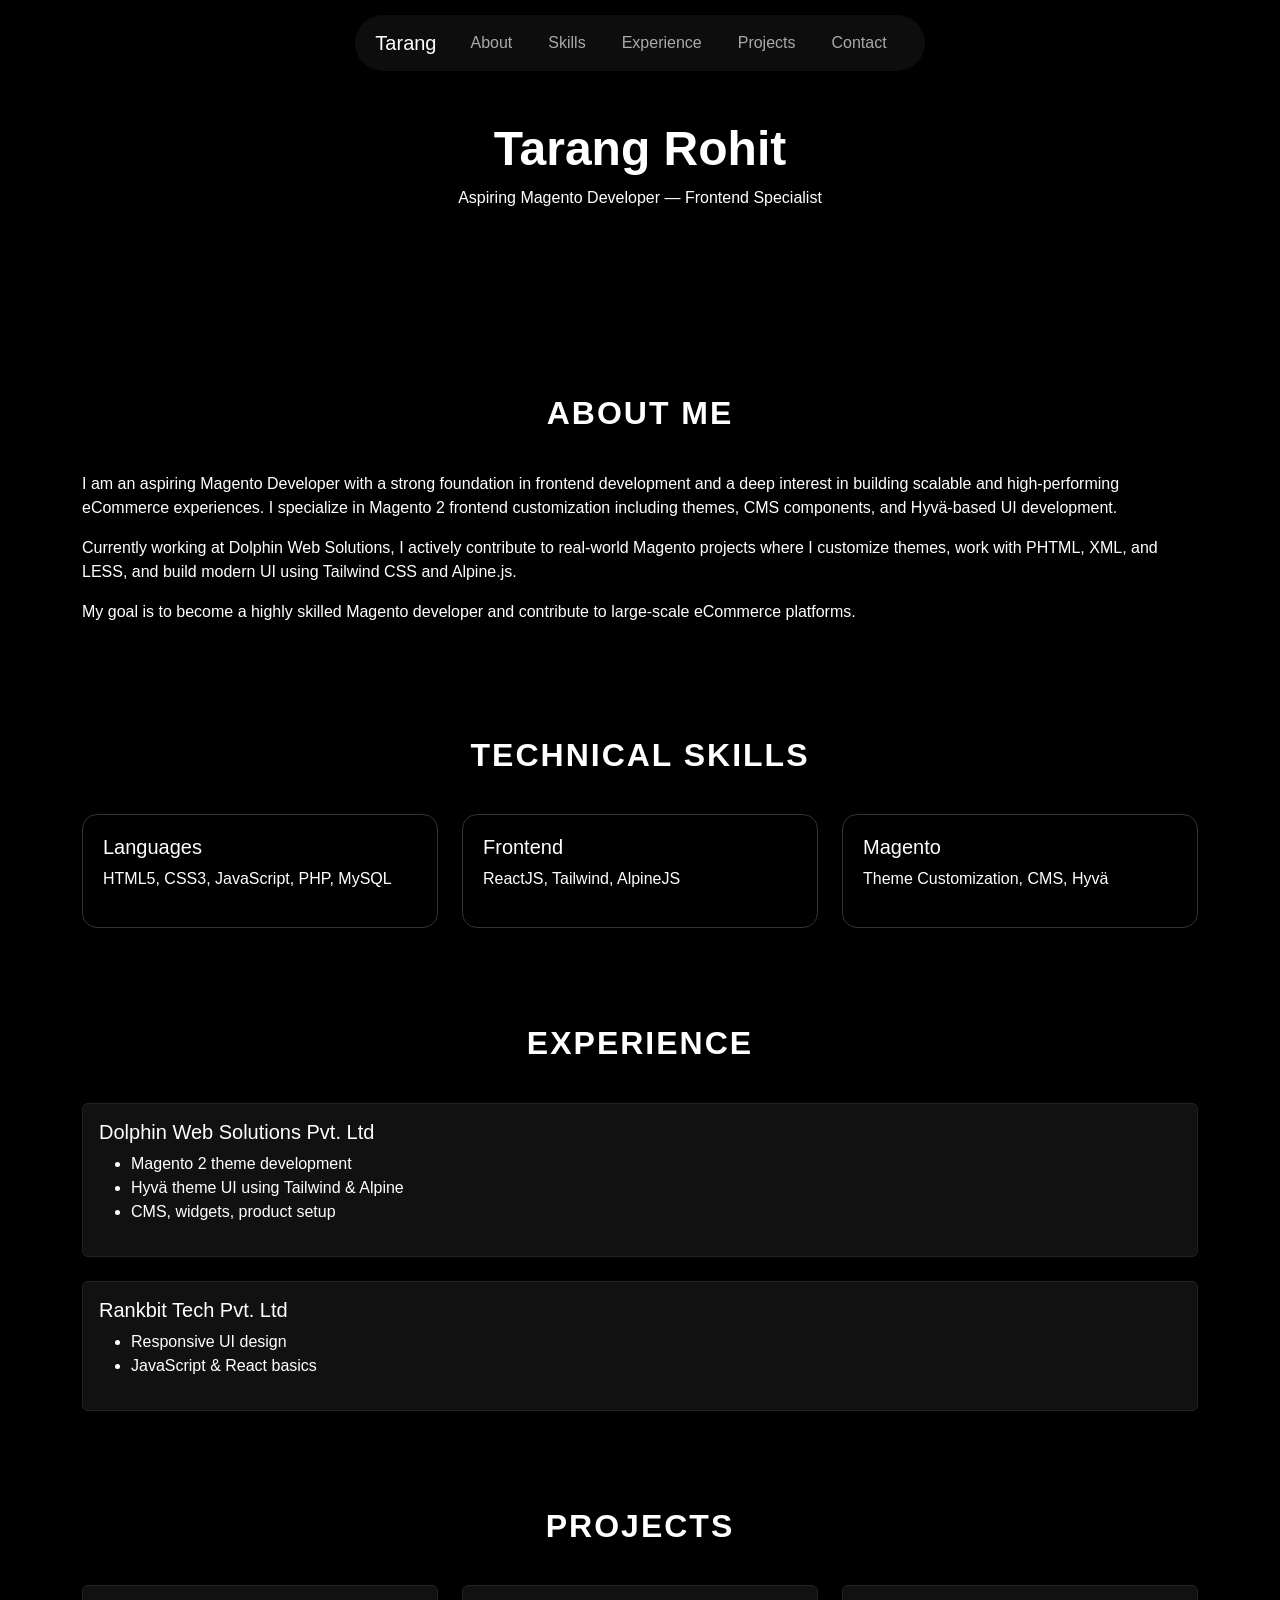
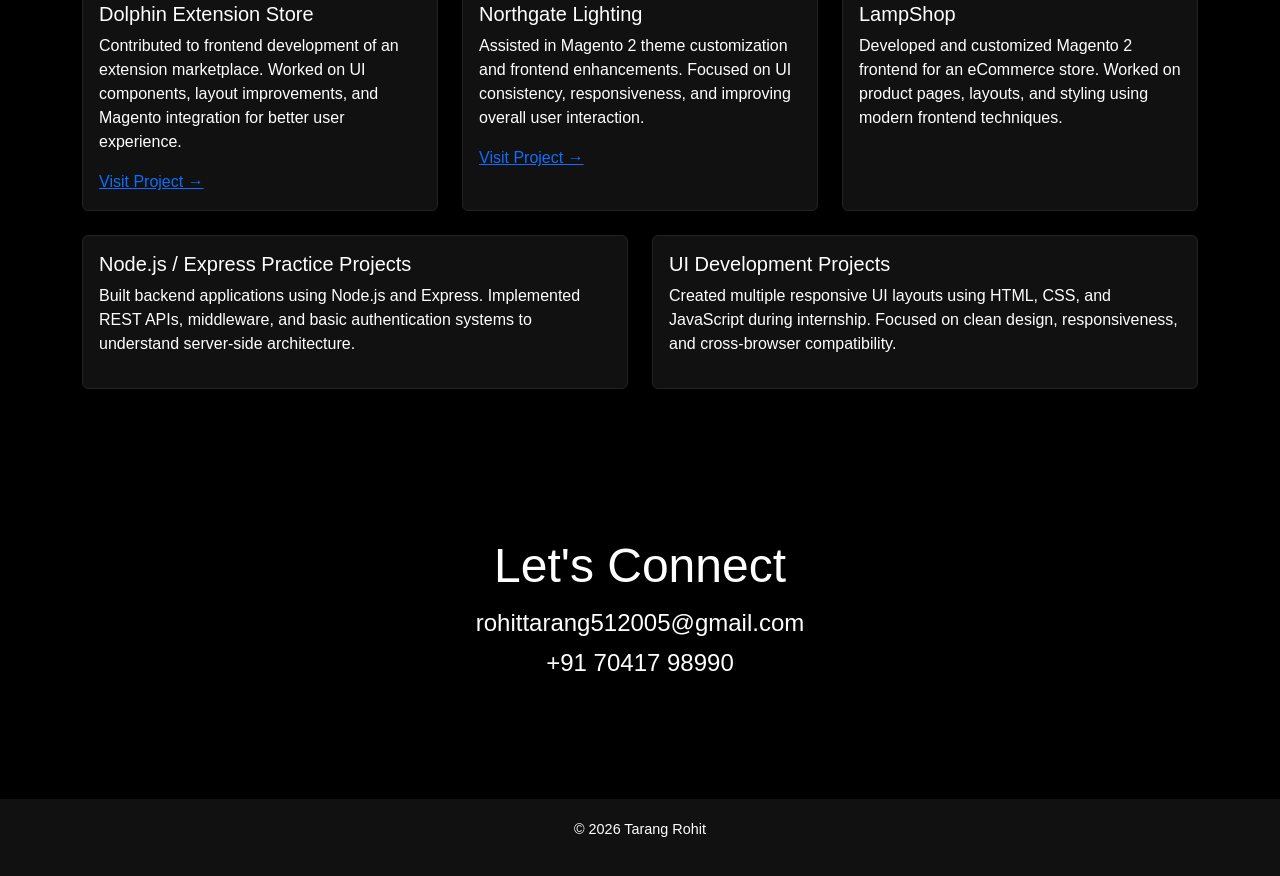
==== index.html @ c74eb8d0 "feat: portfolio done" ====
<!DOCTYPE html>
<html lang="en">

<head>
  <meta charset="UTF-8">
  <meta name="viewport" content="width=device-width, initial-scale=1.0">
  <title>Tarang Rohit | Portfolio</title>

  <!-- Bootstrap CSS -->
  <link href="https://cdn.jsdelivr.net/npm/bootstrap@5.3.0/dist/css/bootstrap.min.css" rel="stylesheet">

  <!-- jQuery -->
  <script src="https://code.jquery.com/jquery-3.6.0.min.js"></script>
  <link rel="stylesheet" href="style.css">

</head>

<body>

  <nav class="navbar navbar-expand-lg fixed-top">
    <a class="navbar-brand text-white" href="#">Tarang</a>
    <button class="navbar-toggler" data-bs-toggle="collapse" data-bs-target="#navMenu">
      <span class="navbar-toggler-icon"></span>
    </button>

    <div class="collapse navbar-collapse" id="navMenu">
      <ul class="navbar-nav ms-auto">
        <li><a class="nav-link" href="#about">About</a></li>
        <li><a class="nav-link" href="#skills">Skills</a></li>
        <li><a class="nav-link" href="#experience">Experience</a></li>
        <li><a class="nav-link" href="#projects">Projects</a></li>
        <li><a class="nav-link" href="#contact">Contact</a></li>
      </ul>
    </div>
  </nav>

  <section class="hero">
    <div class="container">
      <h1>Tarang Rohit</h1>
      <p>Aspiring Magento Developer — Frontend Specialist</p>
    </div>
  </section>

  <section id="about" class="container py-5">
    <h2 class="section-title text-center">About Me</h2>
    <p>
      I am an aspiring Magento Developer with a strong foundation in frontend development and a deep interest in
      building scalable and high-performing eCommerce experiences. I specialize in Magento 2 frontend customization
      including themes, CMS components, and Hyvä-based UI development.
    </p>
    <p>
      Currently working at Dolphin Web Solutions, I actively contribute to real-world Magento projects where I customize
      themes, work with PHTML, XML, and LESS, and build modern UI using Tailwind CSS and Alpine.js.
    </p>
    <p>
      My goal is to become a highly skilled Magento developer and contribute to large-scale eCommerce platforms.
    </p>
  </section>

  <section id="skills" class="py-5">
    <div class="container">
      <h2 class="section-title text-center">Technical Skills</h2>
      <div class="row g-4">
        <div class="col-md-4">
          <div class="skill-box">
            <h5>Languages</h5>
            <p>HTML5, CSS3, JavaScript, PHP, MySQL</p>
          </div>
        </div>
        <div class="col-md-4">
          <div class="skill-box">
            <h5>Frontend</h5>
            <p>ReactJS, Tailwind, AlpineJS</p>
          </div>
        </div>
        <div class="col-md-4">
          <div class="skill-box">
            <h5>Magento</h5>
            <p>Theme Customization, CMS, Hyvä</p>
          </div>
        </div>
      </div>
    </div>
  </section>

  <section id="experience" class="container py-5">
    <h2 class="section-title text-center">Experience</h2>

    <div class="card mb-4">
      <div class="card-body">
        <h5>Dolphin Web Solutions Pvt. Ltd</h5>
        <ul>
          <li>Magento 2 theme development</li>
          <li>Hyvä theme UI using Tailwind & Alpine</li>
          <li>CMS, widgets, product setup</li>
        </ul>
      </div>
    </div>

    <div class="card">
      <div class="card-body">
        <h5>Rankbit Tech Pvt. Ltd</h5>
        <ul>
          <li>Responsive UI design</li>
          <li>JavaScript & React basics</li>
        </ul>
      </div>
    </div>
  </section>

  <section id="projects" class="py-5">
    <div class="container">
      <h2 class="section-title text-center">Projects</h2>
      <div class="row g-4">

        <div class="col-md-4">
          <div class="card h-100">
            <div class="card-body">
              <h5>Dolphin Extension Store</h5>
              <p>
                Contributed to frontend development of an extension marketplace. Worked on UI components,
                layout improvements, and Magento integration for better user experience.
              </p>
              <a href="https://dolphinwebsolution.com/shop/shopware" target="_blank">Visit Project →</a>
            </div>
          </div>
        </div>

        <div class="col-md-4">
          <div class="card h-100">
            <div class="card-body">
              <h5>Northgate Lighting</h5>
              <p>
                Assisted in Magento 2 theme customization and frontend enhancements. Focused on UI consistency,
                responsiveness, and improving overall user interaction.
              </p>
              <a href="https://www.northgatelighting.com/" target="_blank">Visit Project →</a>
            </div>
          </div>
        </div>

        <div class="col-md-4">
          <div class="card h-100">
            <div class="card-body">
              <h5>LampShop</h5>
              <p>
                Developed and customized Magento 2 frontend for an eCommerce store. Worked on product pages,
                layouts, and styling using modern frontend techniques.
              </p>
            </div>
          </div>
        </div>

        <div class="col-md-6">
          <div class="card h-100">
            <div class="card-body">
              <h5>Node.js / Express Practice Projects</h5>
              <p>
                Built backend applications using Node.js and Express. Implemented REST APIs, middleware,
                and basic authentication systems to understand server-side architecture.
              </p>
            </div>
          </div>
        </div>

        <div class="col-md-6">
          <div class="card h-100">
            <div class="card-body">
              <h5>UI Development Projects</h5>
              <p>
                Created multiple responsive UI layouts using HTML, CSS, and JavaScript during internship.
                Focused on clean design, responsiveness, and cross-browser compatibility.
              </p>
            </div>
          </div>
        </div>

      </div>
    </div>
  </section>

  <section id="contact">
    <div class="container">
      <h2>Let's Connect</h2>
      <p>
        rohittarang512005@gmail.com <br>
        +91 70417 98990
      </p>
    </div>
  </section>

  <footer>
    <p>© 2026 Tarang Rohit</p>
  </footer>

  <script src="https://cdn.jsdelivr.net/npm/bootstrap@5.3.0/dist/js/bootstrap.bundle.min.js"></script>

  <script src="script.js"></script>
</body>

</html>
---- style.css ----
body {
      font-family: Verdana, Geneva, Tahoma, sans-serif;
      background: #000;
      color: #fff;
      scroll-behavior: smooth;
    }

    .navbar {
      background: rgba(255, 255, 255, 0.05);
      backdrop-filter: blur(10px);
      border-radius: 50px;
      margin: 15px auto;
      width: fit-content;
      padding: 8px 20px;
    }

    .navbar .nav-link {
      color: #aaa;
      margin: 0 10px;
      transition: 0.3s;
    }

    .navbar .nav-link.active {
      color: #fff;
      font-weight: bold;
    }

    .hero {
      padding: 120px 0;
      text-align: center;
    }

    .hero h1 {
      font-size: 3rem;
      font-weight: bold;
    }

    .section-title {
      margin-bottom: 40px;
      font-weight: bold;
      text-transform: uppercase;
      letter-spacing: 2px;
    }

    .skill-box {
      border: 1px solid #333;
      padding: 20px;
      border-radius: 15px;
      transition: 0.3s;
      height: 100%;
    }

    .skill-box:hover {
      background: #111;
      transform: translateY(-5px);
    }

    .card {
      background: #111;
      border: 1px solid #222;
      color: #fff;
    }

    .card:hover {
      transform: translateY(-5px);
      transition: 0.3s;
    }

    #contact {
      text-align: center;
      padding: 100px 0;
    }

    #contact h2 {
      font-size: 3rem;
    }

    #contact p {
      font-size: 1.5rem;
      line-height: 2.5rem;
    }

    footer {
      background: #111;
      padding: 20px;
      text-align: center;
      font-size: 0.9rem;
    }


    /* ================= RESPONSIVE ================= */

    @media (max-width: 992px) {
      .navbar {
        width: 90%;
        border-radius: 20px;
      }

      .hero {
        padding: 100px 0 60px;
      }

      .hero h1 {
        font-size: 2.2rem;
      }

      .hero p {
        font-size: 1rem;
      }

      .section-title {
        font-size: 1.5rem;
      }

      .skill-box {
        padding: 15px;
      }

      .card {
        margin-bottom: 15px;
      }
    }

    @media (max-width: 768px) {
      body {
        font-size: 14px;
      }

      .navbar {
        align-items: center;
        padding: 10px;
      }

      .navbar .nav-link {
        margin: 5px 0;
      }

      .hero h1 {
        font-size: 1.8rem;
      }

      .section-title {
        font-size: 1.3rem;
      }

      #about p {
        font-size: 0.95rem;
      }

      #contact h2 {
        font-size: 2rem;
      }

      #contact p {
        font-size: 1.2rem;
      }
    }

    @media (max-width: 480px) {
      .hero {
        padding: 120px 0 40px;
      }

      .hero h1 {
        font-size: 1.5rem;
      }

      .hero p {
        font-size: 0.9rem;
      }

      .section-title {
        font-size: 1.2rem;
      }

      #contact h2 {
        font-size: 1.7rem;
      }

      #contact p {
        font-size: 1rem;
      }
    }

    body {
      font-family: 'Segoe UI', sans-serif;
      background: #000;
      color: #fff;
      scroll-behavior: smooth;
    }

    .navbar {
      background: rgba(255, 255, 255, 0.05);
      backdrop-filter: blur(10px);
      border-radius: 50px;
      margin: 15px auto;
      width: fit-content;
      padding: 8px 20px;
    }

    .navbar .nav-link {
      color: #aaa;
      margin: 0 10px;
      transition: 0.3s;
    }

    .navbar .nav-link.active {
      color: #fff;
      font-weight: bold;
    }

    .hero {
      padding: 120px 0;
      text-align: center;
    }

    .hero h1 {
      font-size: 3rem;
      font-weight: bold;
    }

    .section-title {
      margin-bottom: 40px;
      font-weight: bold;
      text-transform: uppercase;
      letter-spacing: 2px;
    }

    .skill-box {
      border: 1px solid #333;
      padding: 20px;
      border-radius: 15px;
      transition: 0.3s;
      height: 100%;
    }

    .skill-box:hover {
      background: #111;
      transform: translateY(-5px);
    }

    .card {
      background: #111;
      border: 1px solid #222;
      color: #fff;
    }

    .card:hover {
      transform: translateY(-5px);
      transition: 0.3s;
    }

    #contact {
      text-align: center;
      padding: 100px 0;
    }

    #contact h2 {
      font-size: 3rem;
    }

    #contact p {
      font-size: 1.5rem;
      line-height: 2.5rem;
    }

    footer {
      background: #111;
      padding: 20px;
      text-align: center;
      font-size: 0.9rem;
    }


    /* ================= RESPONSIVE ================= */

    @media (max-width: 992px) {
      .navbar {
        width: 90%;
        border-radius: 20px;
      }

      .hero {
        padding: 100px 0 60px;
      }

      .hero h1 {
        font-size: 2.2rem;
      }

      .hero p {
        font-size: 1rem;
      }

      .section-title {
        font-size: 1.5rem;
      }

      .skill-box {
        padding: 15px;
      }

      .card {
        margin-bottom: 15px;
      }
    }

    @media (max-width: 768px) {
      body {
        font-size: 14px;
      }

      .navbar {
        align-items: center;
        padding: 10px;
      }

      .navbar .nav-link {
        margin: 5px 0;
      }

      .hero h1 {
        font-size: 1.8rem;
      }

      .section-title {
        font-size: 1.3rem;
      }

      #about p {
        font-size: 0.95rem;
      }

      #contact h2 {
        font-size: 2rem;
      }

      #contact p {
        font-size: 1.2rem;
      }
    }

    @media (max-width: 480px) {
      .hero {
        padding: 120px 0 40px;
      }

      .hero h1 {
        font-size: 1.5rem;
      }

      .hero p {
        font-size: 0.9rem;
      }

      .section-title {
        font-size: 1.2rem;
      }

      #contact h2 {
        font-size: 1.7rem;
      }

      #contact p {
        font-size: 1rem;
      }
    }
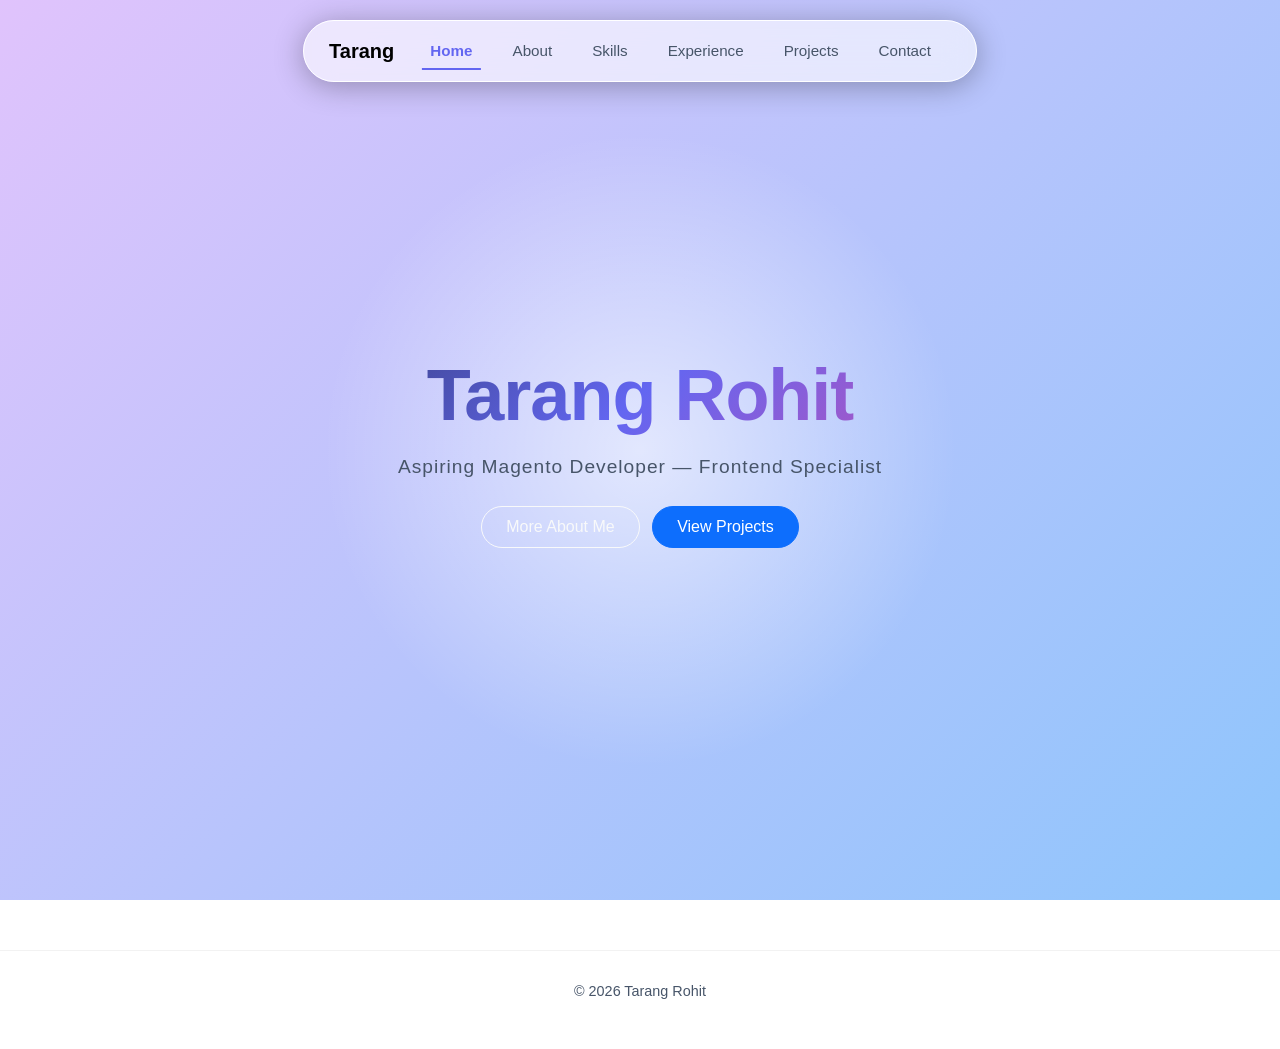
==== commit 38747e2a: "style: update navbar brand color to black and improve HTML formatting across all pages" ====
--- a/index.html
+++ b/index.html
@@ -4,197 +4,49 @@
 <head>
   <meta charset="UTF-8">
   <meta name="viewport" content="width=device-width, initial-scale=1.0">
-  <title>Tarang Rohit | Portfolio</title>
-
-  <!-- Bootstrap CSS -->
+  <title>Tarang Rohit | Home</title>
   <link href="https://cdn.jsdelivr.net/npm/bootstrap@5.3.0/dist/css/bootstrap.min.css" rel="stylesheet">
-
-  <!-- jQuery -->
-  <script src="https://code.jquery.com/jquery-3.6.0.min.js"></script>
+  <link href="https://unpkg.com/aos@2.3.1/dist/aos.css" rel="stylesheet">
   <link rel="stylesheet" href="style.css">
-
 </head>
 
-<body>
-
-  <nav class="navbar navbar-expand-lg fixed-top">
-    <a class="navbar-brand text-white" href="#">Tarang</a>
-    <button class="navbar-toggler" data-bs-toggle="collapse" data-bs-target="#navMenu">
+<body class="page-transition">
+  <nav class="navbar navbar-expand-lg fixed-top" data-aos="fade-down" data-aos-duration="1000">
+    <a class="navbar-brand text-black fw-bold" href="index.html">Tarang</a>
+    <button class="navbar-toggler navbar-dark" data-bs-toggle="collapse" data-bs-target="#navMenu">
       <span class="navbar-toggler-icon"></span>
     </button>
-
     <div class="collapse navbar-collapse" id="navMenu">
       <ul class="navbar-nav ms-auto">
-        <li><a class="nav-link" href="#about">About</a></li>
-        <li><a class="nav-link" href="#skills">Skills</a></li>
-        <li><a class="nav-link" href="#experience">Experience</a></li>
-        <li><a class="nav-link" href="#projects">Projects</a></li>
-        <li><a class="nav-link" href="#contact">Contact</a></li>
+        <li><a class="nav-link" href="index.html">Home</a></li>
+        <li><a class="nav-link" href="about.html">About</a></li>
+        <li><a class="nav-link" href="skills.html">Skills</a></li>
+        <li><a class="nav-link" href="experience.html">Experience</a></li>
+        <li><a class="nav-link" href="projects.html">Projects</a></li>
+        <li><a class="nav-link" href="contact.html">Contact</a></li>
       </ul>
     </div>
   </nav>
 
-  <section class="hero">
-    <div class="container">
-      <h1>Tarang Rohit</h1>
-      <p>Aspiring Magento Developer — Frontend Specialist</p>
-    </div>
-  </section>
-
-  <section id="about" class="container py-5">
-    <h2 class="section-title text-center">About Me</h2>
-    <p>
-      I am an aspiring Magento Developer with a strong foundation in frontend development and a deep interest in
-      building scalable and high-performing eCommerce experiences. I specialize in Magento 2 frontend customization
-      including themes, CMS components, and Hyvä-based UI development.
-    </p>
-    <p>
-      Currently working at Dolphin Web Solutions, I actively contribute to real-world Magento projects where I customize
-      themes, work with PHTML, XML, and LESS, and build modern UI using Tailwind CSS and Alpine.js.
-    </p>
-    <p>
-      My goal is to become a highly skilled Magento developer and contribute to large-scale eCommerce platforms.
-    </p>
-  </section>
-
-  <section id="skills" class="py-5">
-    <div class="container">
-      <h2 class="section-title text-center">Technical Skills</h2>
-      <div class="row g-4">
-        <div class="col-md-4">
-          <div class="skill-box">
-            <h5>Languages</h5>
-            <p>HTML5, CSS3, JavaScript, PHP, MySQL</p>
-          </div>
-        </div>
-        <div class="col-md-4">
-          <div class="skill-box">
-            <h5>Frontend</h5>
-            <p>ReactJS, Tailwind, AlpineJS</p>
-          </div>
-        </div>
-        <div class="col-md-4">
-          <div class="skill-box">
-            <h5>Magento</h5>
-            <p>Theme Customization, CMS, Hyvä</p>
-          </div>
-        </div>
+  <section class="hero d-flex align-items-center justify-content-center min-vh-100">
+    <div class="container text-center">
+      <h1 data-aos="zoom-in" data-aos-duration="1500" class="hero-title">Tarang Rohit</h1>
+      <p data-aos="fade-up" data-aos-duration="1500" data-aos-delay="300" class="hero-subtitle">Aspiring Magento
+        Developer — Frontend Specialist</p>
+      <div data-aos="fade-up" data-aos-duration="1500" data-aos-delay="600" class="mt-4">
+        <a href="about.html" class="btn btn-outline-light rounded-pill px-4 py-2 me-2 hero-btn">More About Me</a>
+        <a href="projects.html" class="btn btn-primary rounded-pill px-4 py-2 hero-btn">View Projects</a>
       </div>
     </div>
   </section>
 
-  <section id="experience" class="container py-5">
-    <h2 class="section-title text-center">Experience</h2>
-
-    <div class="card mb-4">
-      <div class="card-body">
-        <h5>Dolphin Web Solutions Pvt. Ltd</h5>
-        <ul>
-          <li>Magento 2 theme development</li>
-          <li>Hyvä theme UI using Tailwind & Alpine</li>
-          <li>CMS, widgets, product setup</li>
-        </ul>
-      </div>
-    </div>
-
-    <div class="card">
-      <div class="card-body">
-        <h5>Rankbit Tech Pvt. Ltd</h5>
-        <ul>
-          <li>Responsive UI design</li>
-          <li>JavaScript & React basics</li>
-        </ul>
-      </div>
-    </div>
-  </section>
-
-  <section id="projects" class="py-5">
-    <div class="container">
-      <h2 class="section-title text-center">Projects</h2>
-      <div class="row g-4">
-
-        <div class="col-md-4">
-          <div class="card h-100">
-            <div class="card-body">
-              <h5>Dolphin Extension Store</h5>
-              <p>
-                Contributed to frontend development of an extension marketplace. Worked on UI components,
-                layout improvements, and Magento integration for better user experience.
-              </p>
-              <a href="https://dolphinwebsolution.com/shop/shopware" target="_blank">Visit Project →</a>
-            </div>
-          </div>
-        </div>
-
-        <div class="col-md-4">
-          <div class="card h-100">
-            <div class="card-body">
-              <h5>Northgate Lighting</h5>
-              <p>
-                Assisted in Magento 2 theme customization and frontend enhancements. Focused on UI consistency,
-                responsiveness, and improving overall user interaction.
-              </p>
-              <a href="https://www.northgatelighting.com/" target="_blank">Visit Project →</a>
-            </div>
-          </div>
-        </div>
-
-        <div class="col-md-4">
-          <div class="card h-100">
-            <div class="card-body">
-              <h5>LampShop</h5>
-              <p>
-                Developed and customized Magento 2 frontend for an eCommerce store. Worked on product pages,
-                layouts, and styling using modern frontend techniques.
-              </p>
-            </div>
-          </div>
-        </div>
-
-        <div class="col-md-6">
-          <div class="card h-100">
-            <div class="card-body">
-              <h5>Node.js / Express Practice Projects</h5>
-              <p>
-                Built backend applications using Node.js and Express. Implemented REST APIs, middleware,
-                and basic authentication systems to understand server-side architecture.
-              </p>
-            </div>
-          </div>
-        </div>
-
-        <div class="col-md-6">
-          <div class="card h-100">
-            <div class="card-body">
-              <h5>UI Development Projects</h5>
-              <p>
-                Created multiple responsive UI layouts using HTML, CSS, and JavaScript during internship.
-                Focused on clean design, responsiveness, and cross-browser compatibility.
-              </p>
-            </div>
-          </div>
-        </div>
-
-      </div>
-    </div>
-  </section>
-
-  <section id="contact">
-    <div class="container">
-      <h2>Let's Connect</h2>
-      <p>
-        rohittarang512005@gmail.com <br>
-        +91 70417 98990
-      </p>
-    </div>
-  </section>
-
-  <footer>
+  <footer data-aos="fade-up" data-aos-duration="800">
     <p>© 2026 Tarang Rohit</p>
   </footer>
 
+  <script src="https://code.jquery.com/jquery-3.6.0.min.js"></script>
   <script src="https://cdn.jsdelivr.net/npm/bootstrap@5.3.0/dist/js/bootstrap.bundle.min.js"></script>
-
+  <script src="https://unpkg.com/aos@2.3.1/dist/aos.js"></script>
   <script src="script.js"></script>
 </body>
 
--- a/style.css
+++ b/style.css
@@ -1,367 +1,328 @@
-    body {
-      font-family: Verdana, Geneva, Tahoma, sans-serif;
-      background: #000;
-      color: #fff;
-      scroll-behavior: smooth;
-    }
-
-    .navbar {
-      background: rgba(255, 255, 255, 0.05);
-      backdrop-filter: blur(10px);
-      border-radius: 50px;
-      margin: 15px auto;
-      width: fit-content;
-      padding: 8px 20px;
-    }
-
-    .navbar .nav-link {
-      color: #aaa;
-      margin: 0 10px;
-      transition: 0.3s;
-    }
-
-    .navbar .nav-link.active {
-      color: #fff;
-      font-weight: bold;
-    }
-
-    .hero {
-      padding: 120px 0;
-      text-align: center;
-    }
-
-    .hero h1 {
-      font-size: 3rem;
-      font-weight: bold;
-    }
-
-    .section-title {
-      margin-bottom: 40px;
-      font-weight: bold;
-      text-transform: uppercase;
-      letter-spacing: 2px;
-    }
-
-    .skill-box {
-      border: 1px solid #333;
-      padding: 20px;
-      border-radius: 15px;
-      transition: 0.3s;
-      height: 100%;
-    }
-
-    .skill-box:hover {
-      background: #111;
-      transform: translateY(-5px);
-    }
-
-    .card {
-      background: #111;
-      border: 1px solid #222;
-      color: #fff;
-    }
-
-    .card:hover {
-      transform: translateY(-5px);
-      transition: 0.3s;
-    }
-
-    #contact {
-      text-align: center;
-      padding: 100px 0;
-    }
-
-    #contact h2 {
-      font-size: 3rem;
-    }
-
-    #contact p {
-      font-size: 1.5rem;
-      line-height: 2.5rem;
-    }
-
-    footer {
-      background: #111;
-      padding: 20px;
-      text-align: center;
-      font-size: 0.9rem;
-    }
-
-
-    /* ================= RESPONSIVE ================= */
-
-    @media (max-width: 992px) {
-      .navbar {
-        width: 90%;
-        border-radius: 20px;
-      }
-
-      .hero {
-        padding: 100px 0 60px;
-      }
-
-      .hero h1 {
-        font-size: 2.2rem;
-      }
-
-      .hero p {
-        font-size: 1rem;
-      }
-
-      .section-title {
-        font-size: 1.5rem;
-      }
-
-      .skill-box {
-        padding: 15px;
-      }
-
-      .card {
-        margin-bottom: 15px;
-      }
-    }
-
-    @media (max-width: 768px) {
-      body {
-        font-size: 14px;
-      }
-
-      .navbar {
-        align-items: center;
-        padding: 10px;
-      }
-
-      .navbar .nav-link {
-        margin: 5px 0;
-      }
-
-      .hero h1 {
-        font-size: 1.8rem;
-      }
-
-      .section-title {
-        font-size: 1.3rem;
-      }
-
-      #about p {
-        font-size: 0.95rem;
-      }
-
-      #contact h2 {
-        font-size: 2rem;
-      }
-
-      #contact p {
-        font-size: 1.2rem;
-      }
-    }
-
-    @media (max-width: 480px) {
-      .hero {
-        padding: 120px 0 40px;
-      }
-
-      .hero h1 {
-        font-size: 1.5rem;
-      }
-
-      .hero p {
-        font-size: 0.9rem;
-      }
-
-      .section-title {
-        font-size: 1.2rem;
-      }
-
-      #contact h2 {
-        font-size: 1.7rem;
-      }
-
-      #contact p {
-        font-size: 1rem;
-      }
-    }
-
-    body {
-      font-family: 'Segoe UI', sans-serif;
-      background: #000;
-      color: #fff;
-      scroll-behavior: smooth;
-    }
-
-    .navbar {
-      background: rgba(255, 255, 255, 0.05);
-      backdrop-filter: blur(10px);
-      border-radius: 50px;
-      margin: 15px auto;
-      width: fit-content;
-      padding: 8px 20px;
-    }
-
-    .navbar .nav-link {
-      color: #aaa;
-      margin: 0 10px;
-      transition: 0.3s;
-    }
-
-    .navbar .nav-link.active {
-      color: #fff;
-      font-weight: bold;
-    }
-
-    .hero {
-      padding: 120px 0;
-      text-align: center;
-    }
-
-    .hero h1 {
-      font-size: 3rem;
-      font-weight: bold;
-    }
-
-    .section-title {
-      margin-bottom: 40px;
-      font-weight: bold;
-      text-transform: uppercase;
-      letter-spacing: 2px;
-    }
-
-    .skill-box {
-      border: 1px solid #333;
-      padding: 20px;
-      border-radius: 15px;
-      transition: 0.3s;
-      height: 100%;
-    }
-
-    .skill-box:hover {
-      background: #111;
-      transform: translateY(-5px);
-    }
-
-    .card {
-      background: #111;
-      border: 1px solid #222;
-      color: #fff;
-    }
-
-    .card:hover {
-      transform: translateY(-5px);
-      transition: 0.3s;
-    }
-
-    #contact {
-      text-align: center;
-      padding: 100px 0;
-    }
-
-    #contact h2 {
-      font-size: 3rem;
-    }
-
-    #contact p {
-      font-size: 1.5rem;
-      line-height: 2.5rem;
-    }
-
-    footer {
-      background: #111;
-      padding: 20px;
-      text-align: center;
-      font-size: 0.9rem;
-    }
-
-
-    /* ================= RESPONSIVE ================= */
-
-    @media (max-width: 992px) {
-      .navbar {
-        width: 90%;
-        border-radius: 20px;
-      }
-
-      .hero {
-        padding: 100px 0 60px;
-      }
-
-      .hero h1 {
-        font-size: 2.2rem;
-      }
-
-      .hero p {
-        font-size: 1rem;
-      }
-
-      .section-title {
-        font-size: 1.5rem;
-      }
-
-      .skill-box {
-        padding: 15px;
-      }
-
-      .card {
-        margin-bottom: 15px;
-      }
-    }
-
-    @media (max-width: 768px) {
-      body {
-        font-size: 14px;
-      }
-
-      .navbar {
-        align-items: center;
-        padding: 10px;
-      }
-
-      .navbar .nav-link {
-        margin: 5px 0;
-      }
-
-      .hero h1 {
-        font-size: 1.8rem;
-      }
-
-      .section-title {
-        font-size: 1.3rem;
-      }
-
-      #about p {
-        font-size: 0.95rem;
-      }
-
-      #contact h2 {
-        font-size: 2rem;
-      }
-
-      #contact p {
-        font-size: 1.2rem;
-      }
-    }
-
-    @media (max-width: 480px) {
-      .hero {
-        padding: 120px 0 40px;
-      }
-
-      .hero h1 {
-        font-size: 1.5rem;
-      }
-
-      .hero p {
-        font-size: 0.9rem;
-      }
-
-      .section-title {
-        font-size: 1.2rem;
-      }
-
-      #contact h2 {
-        font-size: 1.7rem;
-      }
-
-      #contact p {
-        font-size: 1rem;
-      }
-    }+/* ================= VARIABLES ================= */
+:root {
+  --primary-color: #6366f1; /* Vibrant Indigo */
+  --secondary-color: #ec4899; /* Bright Pink */
+  --accent-color: #06b6d4; /* Vivid Cyan */
+  --bg-color: #f8fafc; /* Not used directly but kept for backup */
+  --card-bg: rgba(255, 255, 255, 0.65); /* Light frosted glass */
+  --text-color: #1e293b; /* Dark slate */
+  --secondary-text: #475569; /* Slate */
+  --card-border: rgba(255, 255, 255, 1); /* White crisp edge */
+  --card-hover-border: #6366f1; /* Indigo hover */
+}
+
+/* ================= ENHANCED BASE ================= */
+body {
+  font-family: 'Inter', 'Segoe UI', Tahoma, Geneva, Verdana, sans-serif;
+  background: linear-gradient(135deg, #e0c3fc 0%, #8ec5fc 100%);
+  background-attachment: fixed;
+  color: var(--text-color);
+  overflow-x: hidden;
+}
+
+/* Smooth page transition basic class */
+.page-transition {
+  animation: fadeIn 0.6s ease-in-out;
+}
+
+@keyframes fadeIn {
+  from { opacity: 0; transform: translateY(10px); }
+  to { opacity: 1; transform: translateY(0); }
+}
+
+/* Top padding for pages with fixed navbar */
+.pt-top-pad {
+  padding-top: 100px;
+}
+
+/* ================= MODERN NAVBAR ================= */
+.navbar {
+  background: rgba(255, 255, 255, 0.6);
+  backdrop-filter: blur(15px);
+  -webkit-backdrop-filter: blur(15px);
+  border: 1px solid var(--card-border);
+  border-radius: 50px;
+  margin: 20px auto;
+  width: fit-content;
+  padding: 10px 25px;
+  transition: all 0.4s ease;
+  box-shadow: 0 4px 30px rgba(0, 0, 0, 0.3);
+}
+
+.navbar .nav-link {
+  color: var(--secondary-text);
+  margin: 0 12px;
+  transition: 0.3s cubic-bezier(0.25, 0.8, 0.25, 1);
+  position: relative;
+  font-size: 0.95rem;
+  font-weight: 500;
+}
+
+.navbar .nav-link::after {
+  content: '';
+  position: absolute;
+  width: 0;
+  height: 2px;
+  bottom: 0;
+  left: 50%;
+  background-color: var(--primary-color);
+  transition: all 0.3s ease;
+  transform: translateX(-50%);
+}
+
+.navbar .nav-link:hover::after,
+.navbar .nav-link.active::after {
+  width: 100%;
+}
+
+.navbar .nav-link:hover {
+  color: var(--primary-color);
+}
+
+.navbar .nav-link.active {
+  color: var(--primary-color);
+  font-weight: 600;
+}
+
+/* ================= HERO SECTION ================= */
+.hero {
+  text-align: center;
+  position: relative;
+}
+
+.hero::before {
+  content: '';
+  position: absolute;
+  top: 50%;
+  left: 50%;
+  transform: translate(-50%, -50%);
+  width: 50vw;
+  height: 50vw;
+  background: radial-gradient(circle, rgba(255, 255, 255, 0.6) 0%, rgba(255, 255, 255, 0) 70%);
+  z-index: -1;
+  pointer-events: none;
+}
+
+.hero-title {
+  font-size: 4.5rem;
+  font-weight: 800;
+  background: linear-gradient(135deg, #1e293b 0%, var(--primary-color) 50%, var(--secondary-color) 100%);
+  -webkit-background-clip: text;
+  -webkit-text-fill-color: transparent;
+  margin-bottom: 15px;
+  letter-spacing: -1px;
+}
+
+.hero-subtitle {
+  font-size: 1.2rem;
+  color: var(--secondary-text);
+  font-weight: 300;
+  letter-spacing: 1px;
+}
+
+.hero-btn {
+  transition: all 0.3s ease;
+  font-weight: 500;
+}
+
+.hero-btn:hover {
+  transform: translateY(-3px);
+  box-shadow: 0 10px 20px rgba(13, 110, 253, 0.3);
+}
+
+/* ================= SHARED ELEMENTS ================= */
+.section-title {
+  margin-bottom: 50px;
+  font-weight: 700;
+  text-transform: uppercase;
+  letter-spacing: 3px;
+  font-size: 2rem;
+  position: relative;
+  display: inline-block;
+}
+
+.section-title::after {
+  content: '';
+  position: absolute;
+  width: 40px;
+  height: 3px;
+  background: var(--primary-color);
+  bottom: -10px;
+  left: 50%;
+  transform: translateX(-50%);
+  border-radius: 2px;
+}
+
+/* ================= ABOUT ================= */
+.about-text {
+  font-size: 1.1rem;
+  line-height: 1.8;
+  color: var(--secondary-text);
+  margin-bottom: 1.5rem;
+  text-align: center;
+}
+
+/* ================= SKILLS ================= */
+.skill-box {
+  background: var(--card-bg);
+  backdrop-filter: blur(10px);
+  -webkit-backdrop-filter: blur(10px);
+  border: 1px solid var(--card-border);
+  padding: 30px 20px;
+  border-radius: 20px;
+  transition: all 0.4s cubic-bezier(0.175, 0.885, 0.32, 1.275);
+  text-align: center;
+  position: relative;
+  overflow: hidden;
+}
+
+.skill-box::before {
+  content: '';
+  position: absolute;
+  top: 0; left: 0; right: 0; bottom: 0;
+  border-radius: 20px;
+  padding: 2px;
+  background: linear-gradient(135deg, rgba(255,255,255,0.1), rgba(255,255,255,0));
+  -webkit-mask: linear-gradient(#fff 0 0) content-box, linear-gradient(#fff 0 0);
+  -webkit-mask-composite: xor;
+  mask-composite: exclude;
+  opacity: 0;
+  transition: opacity 0.4s ease;
+}
+
+.skill-box:hover {
+  transform: translateY(-10px);
+  box-shadow: 0 15px 30px rgba(0,0,0,0.1);
+}
+
+.skill-box:hover::before {
+  opacity: 1;
+}
+
+.skill-box h5 {
+  font-weight: 600;
+  margin-bottom: 15px;
+  letter-spacing: 1px;
+}
+
+.skill-box p {
+  color: var(--secondary-text);
+  font-size: 0.95rem;
+  margin: 0;
+}
+
+/* ================= CARDS (Experience & Projects) ================= */
+.card {
+  background: var(--card-bg);
+  backdrop-filter: blur(10px);
+  -webkit-backdrop-filter: blur(10px);
+  border: 1px solid var(--card-border);
+  border-radius: 16px;
+  color: var(--text-color);
+  transition: all 0.3s ease;
+}
+
+.project-card:hover, .experience-card:hover {
+  transform: translateY(-8px);
+  border-color: var(--card-hover-border);
+  box-shadow: 0 15px 35px rgba(99, 102, 241, 0.15);
+}
+
+.project-link {
+  color: var(--primary-color);
+  text-decoration: none;
+  font-weight: 500;
+  transition: 0.3s;
+}
+
+.project-link:hover {
+  color: #fff;
+  letter-spacing: 1px;
+}
+
+.experience-list {
+  color: var(--secondary-text);
+  padding-left: 20px;
+  line-height: 1.7;
+}
+
+/* ================= CONTACT ================= */
+.contact-box {
+  background: var(--card-bg);
+  backdrop-filter: blur(10px);
+  -webkit-backdrop-filter: blur(10px);
+  padding: 40px;
+  border-radius: 20px;
+  border: 1px solid var(--card-border);
+  max-width: 500px;
+}
+
+.contact-item {
+  font-size: 1.2rem;
+  display: flex;
+  align-items: center;
+  justify-content: center;
+}
+
+.hover-primary {
+  transition: color 0.3s ease;
+}
+.hover-primary:hover {
+  color: var(--primary-color) !important;
+}
+
+/* ================= FOOTER ================= */
+footer {
+  padding: 30px 20px;
+  text-align: center;
+  font-size: 0.9rem;
+  color: var(--secondary-text);
+  border-top: 1px solid rgba(0,0,0,0.05);
+  margin-top: 50px;
+}
+
+/* ================= RESPONSIVE ================= */
+@media (max-width: 992px) {
+  .navbar {
+    width: 95%;
+    border-radius: 20px;
+    margin-top: 10px;
+  }
+  .hero-title {
+    font-size: 3.5rem;
+  }
+}
+
+@media (max-width: 768px) {
+  .navbar {
+    padding: 10px 15px;
+  }
+  .navbar .nav-link {
+    margin: 5px 0;
+    text-align: center;
+  }
+  .navbar .nav-link::after {
+    display: none;
+  }
+  .hero-title {
+    font-size: 2.8rem;
+  }
+  .section-title {
+    font-size: 1.6rem;
+  }
+}
+
+@media (max-width: 480px) {
+  .hero-title {
+    font-size: 2.2rem;
+  }
+  .hero-subtitle {
+    font-size: 1rem;
+  }
+  .contact-box {
+    padding: 25px;
+  }
+  .contact-item {
+    font-size: 1rem;
+  }
+}
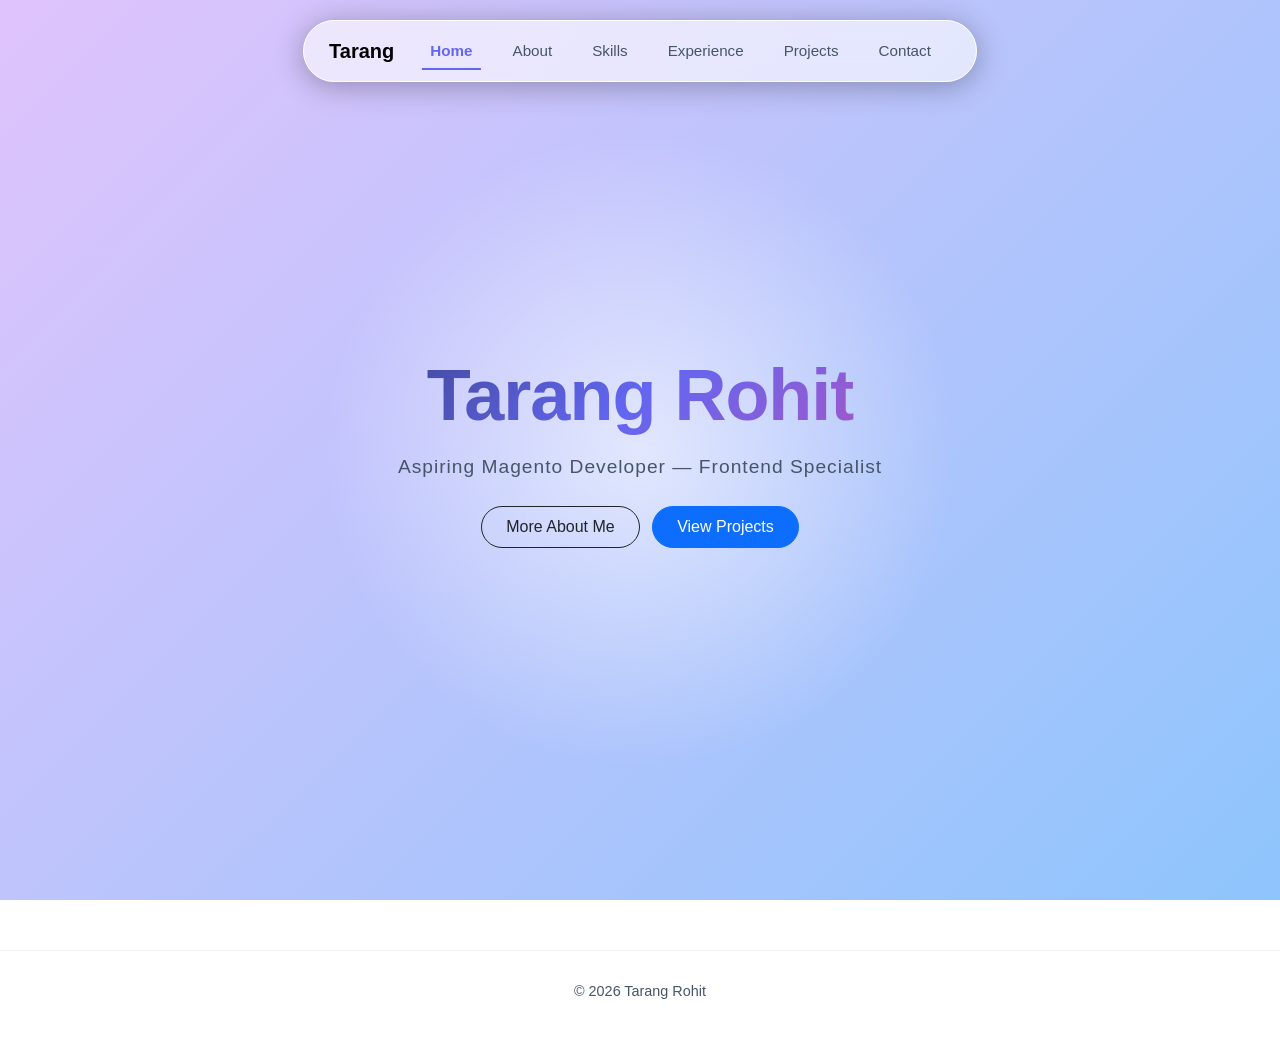
==== commit e9c47797: "style: update hero button color from outline-light to outline-dark" ====
--- a/index.html
+++ b/index.html
@@ -34,7 +34,7 @@
       <p data-aos="fade-up" data-aos-duration="1500" data-aos-delay="300" class="hero-subtitle">Aspiring Magento
         Developer — Frontend Specialist</p>
       <div data-aos="fade-up" data-aos-duration="1500" data-aos-delay="600" class="mt-4">
-        <a href="about.html" class="btn btn-outline-light rounded-pill px-4 py-2 me-2 hero-btn">More About Me</a>
+        <a href="about.html" class="btn btn-outline-dark rounded-pill px-4 py-2 me-2 hero-btn">More About Me</a>
         <a href="projects.html" class="btn btn-primary rounded-pill px-4 py-2 hero-btn">View Projects</a>
       </div>
     </div>
